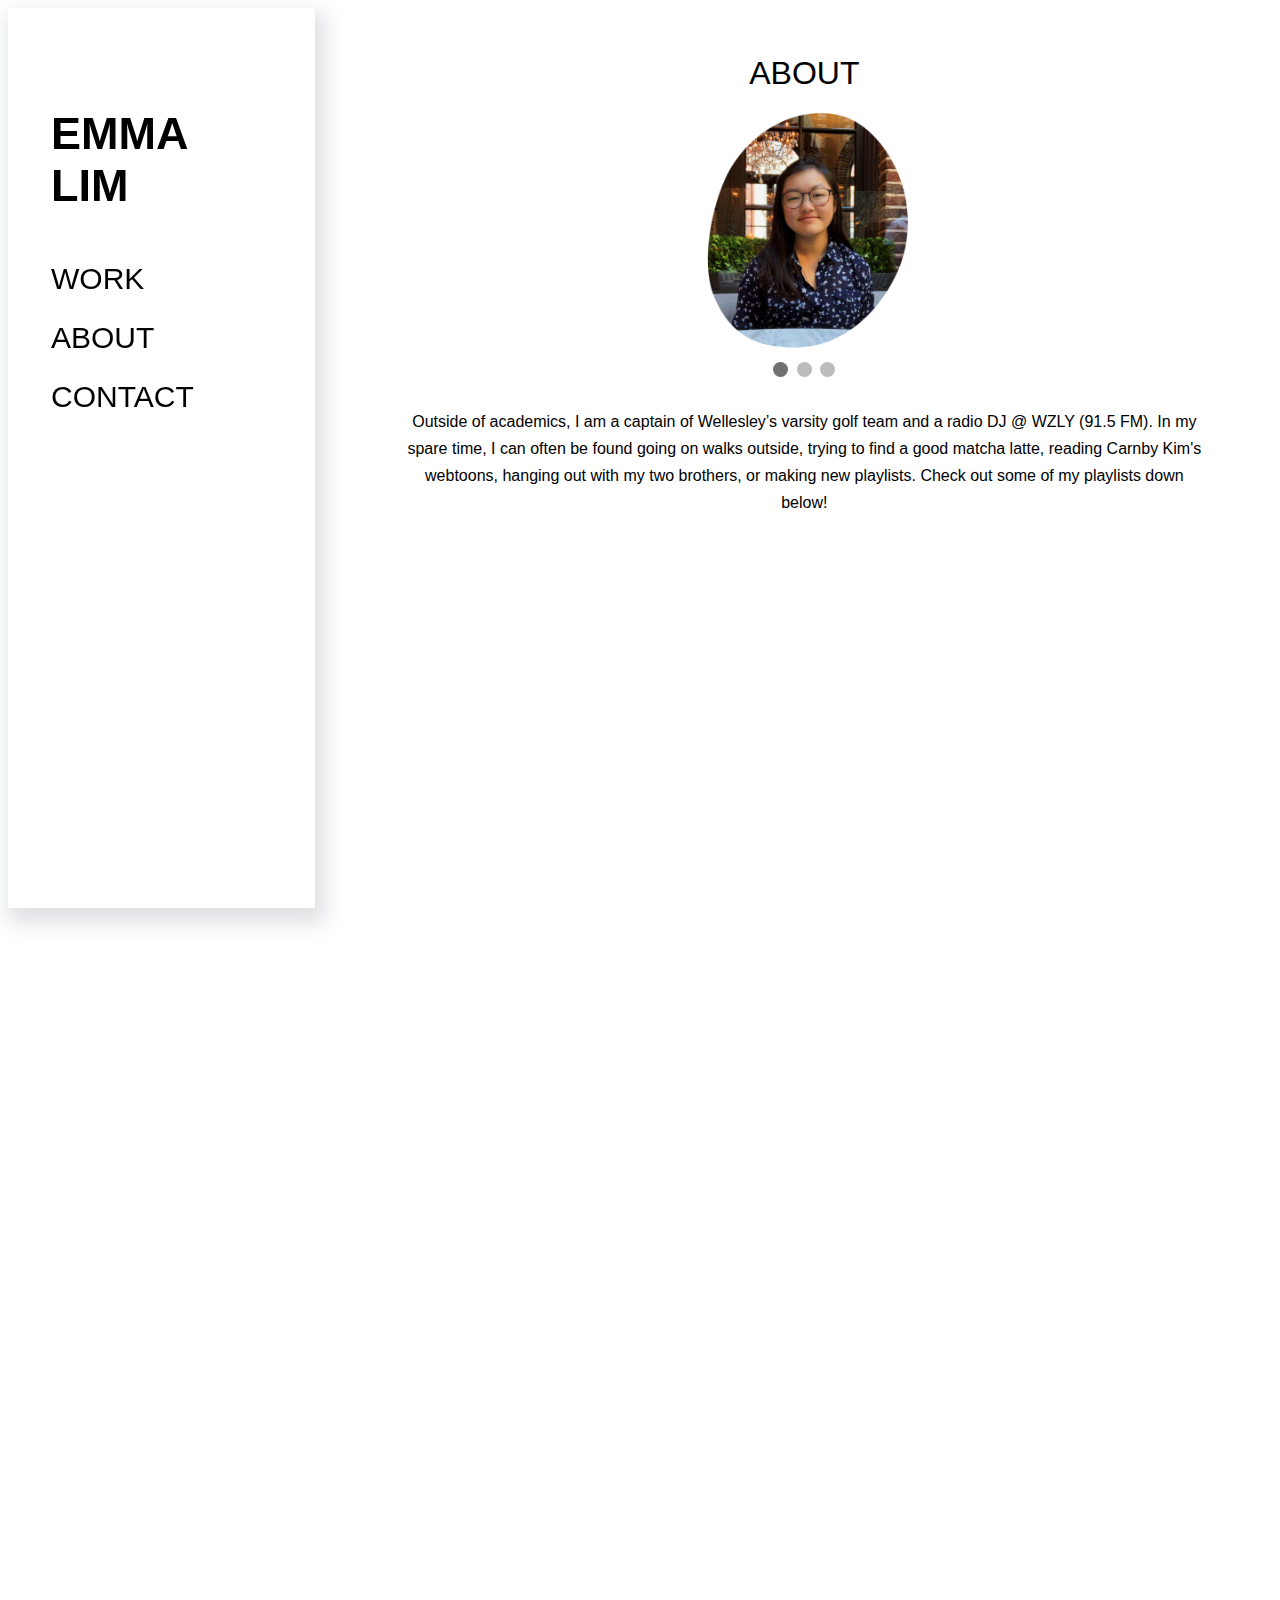
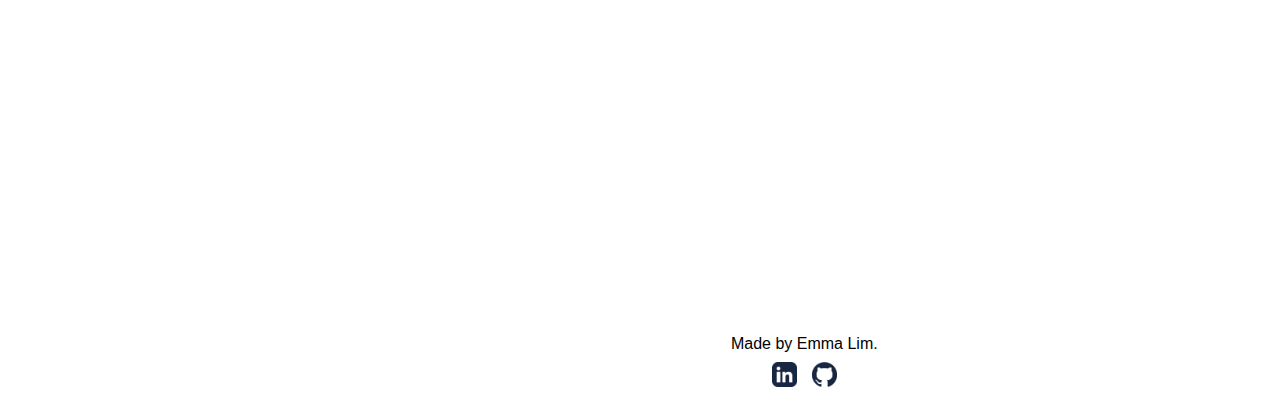
==== about.html @ c3801cea "update font to Lato, move style.css to css folder" ====
<!doctype html>
<html lang="en">
    <head>
        <meta charset="utf-8">
        <meta name="viewport" content="width=device-width, initial-scale=1">
        <link href="css/style.css" rel="stylesheet">  
        <link href="css/switch.css" rel="stylesheet">
        <link href="css/slideshow.css" rel="stylesheet">
        <link rel="icon" type="image/x-icon" href="images/favicon.png">
        <link href="https://fonts.googleapis.com/css2?family=Lato:wght@400;700&display=swap" rel="stylesheet">
        
        <title>ABOUT</title>
    </head>
    <body>
      
        <nav>
            <div class="navBar">
                <div id="logo">
                    <h3 style="font-size: 45px;"><a href="index.html">EMMA LIM</a></h3>
                    <div class="dropdown">
                        <button class="navButton" onclick="toggleNav()"><img id="mobileNav" src="images/navButton.png" style="width: 50px;"></button>
                        
                        <div id="dropdownMenu">
                            <div id="menuItem"><a id="dropdownContent" href="work.html">WORK</a></div>
                            <div id="menuItem"><a id="dropdownContent" href="about.html">ABOUT</a></div>
                            <div id="menuItem">
                            <a id="dropdownContent" href="https://www.linkedin.com/in/lim-emma">CONTACT</a></div>
                        </div>
                    
                    </div>
                    
                </div>

                <div id="navItems">
                    <div id="page"><a href="work.html">WORK</a></div>
                    <div id="page"><a href="about.html">ABOUT</a></div>
                    <div id="page"><a href="https://www.linkedin.com/in/lim-emma">CONTACT</a></div>
                </div>
                
            </div>   
        </nav>
      
        
        <main class="content">
            
            <h1 style="text-align:center">ABOUT</h1>
            
            <div class="bio">
                
                <!--slideshow code-->
                <div class="slideshow-container">
                    <div class="slides">
                        <img src="images/about/emma6.png" alt="Emma" style="max-width: 15rem;">
                    </div>
                    <div class="slides">
                        <img src="images/about/emma7.png" alt="Emma golfing" style="max-width: 15rem;">
                    </div>
                    <div class="slides">
                        <img src="images/about/emma1.png" alt="Emma DJ-ing" style="max-width: 15rem;">
                    </div>
                
                </div>
                
                <!--dots/circles for slideshow-->
                <div style="text-align: center; padding-top: 5px;">
                    <span class="dot" onclick="currentSlide(1)"></span>
                    <span class="dot" onclick="currentSlide(2)"></span>
                    <span class="dot" onclick="currentSlide(3)"></span>
                </div>
                
                
                
                <div id="bioText">
                    <p>Outside of academics, I am a captain of Wellesley’s varsity golf team and a radio DJ @ WZLY (91.5 FM). In my spare time, I can often be found going on walks outside, trying to find a good matcha latte, reading Carnby Kim's webtoons, hanging out with my two brothers, or making new playlists. Check out some of my playlists down below!</p>   
                </div>
                
                
                
                   
                <div id="bioText">
                    
                    <!--music playlists-->
                    <iframe allow="autoplay *; encrypted-media *; fullscreen *; clipboard-write" frameborder="0" height="450" style="width:100%;max-width:660px;overflow:hidden;background:transparent;" sandbox="allow-forms allow-popups allow-same-origin allow-scripts allow-storage-access-by-user-activation allow-top-navigation-by-user-activation" src="https://embed.music.apple.com/us/playlist/horizontal/pl.u-8aAVe9lUo16pZgZ"></iframe>
                    <iframe allow="autoplay *; encrypted-media *; fullscreen *; clipboard-write" frameborder="0" height="450" style="width:100%;max-width:660px;overflow:hidden;background:transparent;" sandbox="allow-forms allow-popups allow-same-origin allow-scripts allow-storage-access-by-user-activation allow-top-navigation-by-user-activation" src="https://embed.music.apple.com/us/playlist/semester-5-wellesley/pl.u-GgA5bx6FZXk5r9r"></iframe>
                    <iframe allow="autoplay *; encrypted-media *; fullscreen *; clipboard-write" frameborder="0" height="450" style="width:100%;max-width:660px;overflow:hidden;background:transparent;" sandbox="allow-forms allow-popups allow-same-origin allow-scripts allow-storage-access-by-user-activation allow-top-navigation-by-user-activation" src="https://embed.music.apple.com/us/playlist/65-f-and-sunny/pl.u-jV89BKDFdNg4VZV"></iframe>
                </div>

            </div>
            
            <div class="footer">
                <p>Made by Emma Lim.</p>
                <a class="social-icons" href="https://www.linkedin.com/in/lim-emma" target="_blank" style="padding-right:10px"><img src="images/footer/linkedin.png" style="max-width: 25px" alt="github"></a>
                <a class="social-icons" href="https://github.com/emmalim" target="_blank"><img src="images/footer/github.png" style="max-width: 25px" alt="github"></a>
            </div>
        </main>
      
        
        <script src="javascript/autoSlideshow.js"></script>
        <script src="javascript/portfolio.js"></script>
    </body>
</html>
---- css/style.css ----
/* Filename: style.css
   Author: Emma Lim
   Date Modified: October 25, 2022
*/

/*ALL PAGES IN ALL FORMATS-------------------------------------------------------*/
* {
    box-sizing: border-box;
}
    
.col-1{width: 8.33%;}
.col-2{width: 16.66%;}
.col-3{width: 25%;}
.col-4{width: 33.33%;}
.col-5{width: 41.66%;}
.col-6{width: 50%;}
.col-7{width: 58.33%;}
.col-8{width: 66.66%;}
.col-9{width: 75%;}
.col-10{width: 83.33%;}
.col-11{width: 91.66%;}
.col-12{width: 100%;}

[class*="col-"] {
    float: left;
}

.row::after {
    content: "";
    clear: both;
    display: table;
}

body {
    color: black;
    background-color: white;
    padding: 0;
    font-family: 'Lato', 'Helvetica', sans-serif;

}

main {
    width: 100%;
    float: right; 
    font-size: 1rem;
    margin-right: 0;
}

.flex-container {
    display: flex;
    flex-direction: row;
    column-count: 2;
}

/*EDITING TEXT-----------------------------------------------EDITING TEXT*/
a{
    text-decoration: none;
    color: black;
}

a:hover{
    text-decoration: underline;
}

h1{
    font-weight: normal;
}

h4{
    font-size: 1.15em;
    margin-bottom: 0.2em;
    margin-top: 0;
}

#textLink{
    color: blue;
}

/*NAV BAR----------------------------------------------------------------------*/
nav {
    font-family: "Inter", "Helvetica", sans-serif;
    width: 100%;
    box-shadow: 0px 10px 20px 0px #dee0e3;
    
}

.navBar {
    padding-left: 2%;
    height: 10%;
    font-size: 30px;
}

.navBar h3 {
    margin: 0;
    float: left;
}
 
#navItems{
    display: none;
}

#mobileNav{ /*img of the three lines in top right corner*/
    display: inherit;
    padding-right: 2%;
    padding-top: 1%;
    margin: 0;
}

.navButton{ /*the navbar button for mobile*/
    background-color: white;
    border: none;
    cursor: pointer;
}

.dropdown{ /*container for button and dropdown menu*/
    display: inline-block;
    position: relative;
    float: right;
}

#dropdownMenu{ /*the actual dropdown menu (hidden by default)*/
    display: none;
    position: absolute;
    padding-top: 8%;
    background-color: white;
    padding: 16px;
    right: 0;
    box-shadow: 0px 10px 10px 0px #dee0e3;
    z-index: 10;
}

#dropdownMenu a{ /*links in the dropdown menu*/
    display: block;
    text-align: right;
    padding-bottom: 15px;
}

/*
.dropdown:hover .dropdownMenu {
  display: block;
}
*/

.show {display:block;} /*show the menu*/

/*.nav {
    margin-top: 25%;
}*/

/*.nav div{
    list-style: none;
    margin-bottom: 10%;
}*/

#page{
    margin-bottom: 8%;
    width: 25%;
}

#pageTitle{
    text-align:center; 
    margin-bottom: 4%;
}

/*ABOUT PAGE-------------------------------------------------------------------*/
#indexPic{
    padding: 0;
    margin: auto;
    text-align: center;
    width: 85%;
}

#indexText{
    margin: auto;
    line-height: 1.7em;
}


#bioPic{
    padding:0;
    margin:0;
    text-align: center;
}

#bioText{
    margin-top: 3%;
    padding-left: 5%;
    padding-right: 5%;
    text-align: center;
    float: center;
    line-height: 1.7em;
}


#playlists{
    padding-left: 5%;
    padding-right: 5%;
    text-align: center;
    float: center;
}

#slideCaptions{
    font-size: 0.85rem;
    text-align: center;
    font-style: italic;
}

#captions{
    text-align: center;
    margin-bottom: 0.5em;
}

/*WORK PAGE--------------------------------------------------------------------*/
#projPic{
    margin: auto;
    text-align: center;
}

#projCard img {
    width: 100%;
}

#projPicMobile {
    display: inline-block;
    text-align: center;
}

#projPicDesktop {
    display: none;
}

#projCard img:hover {
    opacity: 0.5;
}

#projText{
    margin: auto;
    font-size: 1.5rem;
    text-align: center;
    padding-bottom: 5%;
}

#projText h3 {
    margin-bottom: 0;
}

#projText subtitle{
    font-size: 1rem;
}

#projCard{
    margin-bottom: 2%;
    align-items: center;
}

#projType {
    display: flex;
    text-align: center;
    margin-left: 5%;
    margin-right: 5%;
    margin-bottom: 5%;
}

.thumbnail{
    width: 70%;
}

.content{
    padding-top: 2%;
}

#projPreview {
    display: flex;
    text-align: center;
    margin-top: 5%;
}


#projInfo{
    padding: 5%;
    padding-top: 2%;
    line-height: 1.7em;
}

#projInfo h3{
    font-size: 1.5rem;
    margin-top: 1.5em;
    margin-bottom: 0.5em;
}


.develop{
    padding-bottom: 2%;
}


.develop p{
    margin-bottom: 2%;;
    margin-top: 0;
}

.desc{
    margin-bottom: 3%;
    max-width: 80%;
    padding-left: 2%;
}

/*tried to change the work gallery image on hover, this isn't working though*/
#testBlock{
    background-image: url("/images/work/VR/gallery_VR_0") no-repeat;
}

#testBlock:hover{
    background-image: url("/images/work/VR/gallery_VR_1") no-repeat;
}

li{
    margin-bottom: 1%;;
}

/*FOOTER-----------------------------------------------------------------------*/
.footerText{
    font-size: 1rem;
    position: relative;
    margin-left: 2%;
    margin-top: 5%;
    max-height: 50px;
}

.footer{
    text-align: center;
    margin-top: 2%;
    margin-bottom: 5%;
}

.footer p{
    margin-bottom: 1%;
}

/*FLEX CONTAINER---------------------------------------------------------------*/


/* Responsive layout - makes a one column layout instead of a two-column layout */
@media (max-width: 900px) {
    .flex-container {
        flex-direction: column;
    }
}

@media screen and (min-width: 900px) {
    #projPicMobile {
        display: none;
    }
    
    #projPicDesktop {
        display: block;
    }
    
    #indexSpacer{
        display: block;
    }
}

@media screen and (min-width:796px){ /*larger than phone*/
    
    nav {
        font-family: "Inter", "Helvetica", sans-serif;
        font-size: 30px;
        width: 24%;
        float: left;
        position: fixed;
        box-shadow: 5px 10px 20px 5px #dee0e3;
        height: 100%;
    }

    .navBar {
        padding-top: 100px;
        margin-left: 12%;
        height: 100%;
    }
    
    .navBar h3 {
        margin-bottom: 50px;
    }

    
    #logo {
        width: 80%;
    }
    
    .nav div{
        list-style: none;
        margin-bottom: 10%;
    }

    #page{
        margin-bottom: 25px;
    }

    .footer{
        text-align: center;
        margin-top: 2%;
        margin-bottom: 2%;
    }

    
    /*.left {
        width: 20%;
        float: left;
    }*/
    
    main {
        width: 70%;
        float: right; 
        margin-right: 2%;
        padding: 0;
        font-family: "Helvetica", "Arial", sans-serif;
        font-size: 1rem;
    }
    
    #indexPic{
        max-width: 45%;
    }

    
    #projPic{
        margin: 0;
        text-align: none;  
    }
    
    #projCard img {
        max-width: 80%;
    }
    
    .thumbnail{
        width: 50%;
    }
    
    #projText{
        font-size: 2rem;
    }
    
    #navItems{
        display: contents;
    }
    
    .dropdown{
        display: none;
    }
    
    #projPicDesktop{
        text-align: center;
    }
    
    .slideshow-container{
        width: 65%;
    }
    
    
}

@media screen and (min-width: 651px and max-width:  795px){
    #video iframe{
        width: 400px;
        height: 225px;
    }
    
}

@media screen and (max-width: 600px) {
    #video iframe{
        width: 350px;
        height: 197px;
    }
    
}
---- css/switch.css ----
/*CSS file for toggling a switch*/
#switch-container{
    align-items: center;
    width: 100%;
    display: inline-block;

}

.switch-container img{
    bottom: 0;
}

.switch{
    position: relative;
    display: inline-block;
    width: 80px;
    padding-bottom: 15px;
    margin-bottom: 5px;
}

.switch input{
    opacity: 0;
    width: 0;
    height: 0;
}

.slider{
    position: absolute;
    cursor: pointer;
    top: 0;
    left: 0;
    right: 0;
    bottom: 0;
    background-color: #fc3c44;
    transition: 0.4s;
}

.slider:before{
    position: absolute;
    content: "";
    height: 26px;
    width: 26px;
    left: 4px;
    bottom: 4px;
    background-color: white;
    transition: 0.4s;
}

input:checked + .slider{
    background-color: #1DB954;
}

input:focus + .slider{
    box-shadow: 0 0 1px #1DB954;
}

input:checked + .slider:before{
    transform: translateX(46px);
}

.slider.round{
    border-radius: 34px;
}

.slider.round:before{
    border-radius: 50%;
}
---- css/slideshow.css ----
/*SLIDESHOW-------------------------------------------------------------------*/
.slideshow-container{
    position: relative;
    margin: auto;
}

.slides {
    display: none;
    margin: auto;
    text-align: center;
}


.prevButton, .nextButton{
    cursor: pointer;
    position: absolute;
    top: 50%;
    width: auto;
    padding: 16px;
    font-size: 1.5rem;
}

.nextButton{
    right: 0;
}

.dot{
    cursor: pointer;
    height: 15px;
    width: 15px;
    margin: 0 2px;
    background-color: #bbb;
    display: inline-block;
    border-radius: 50%;
    transition: background-color 0.6s ease;
}

.active, .dot:hover {
    background-color: #717171;
}
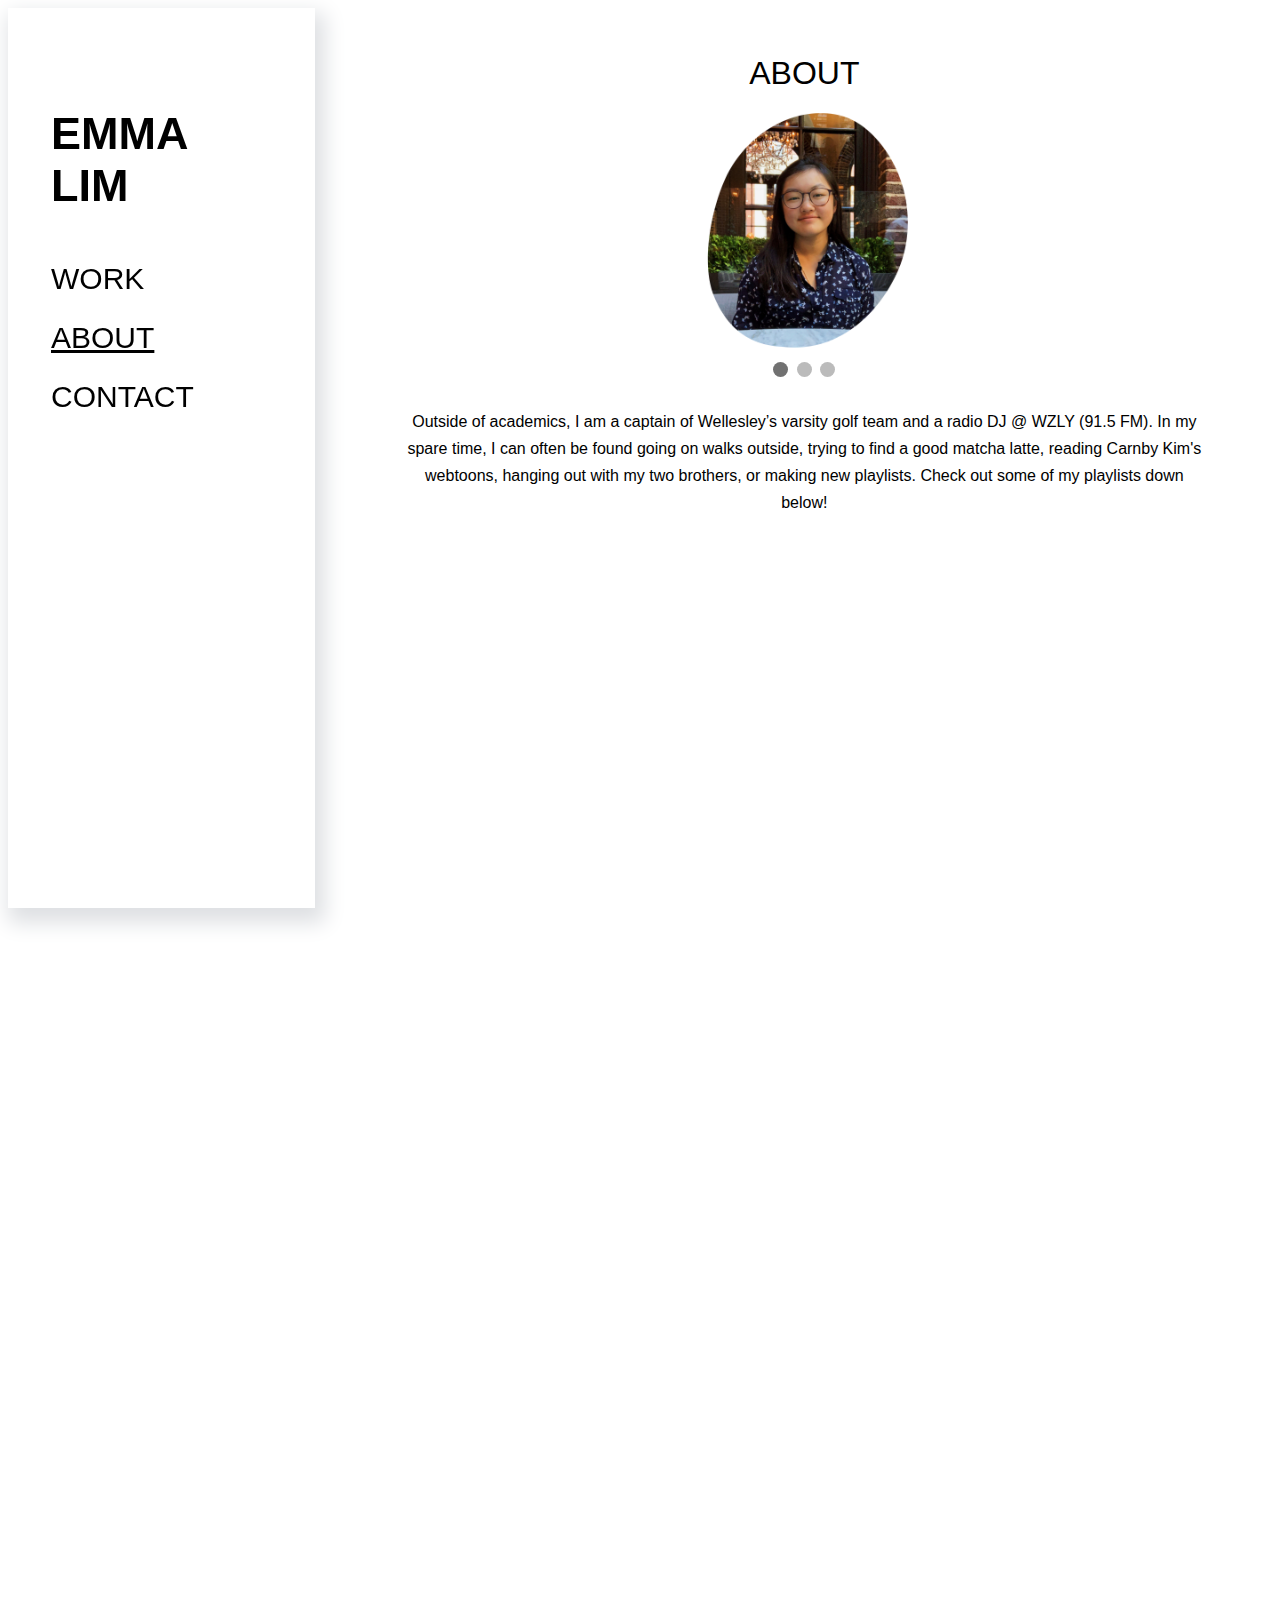
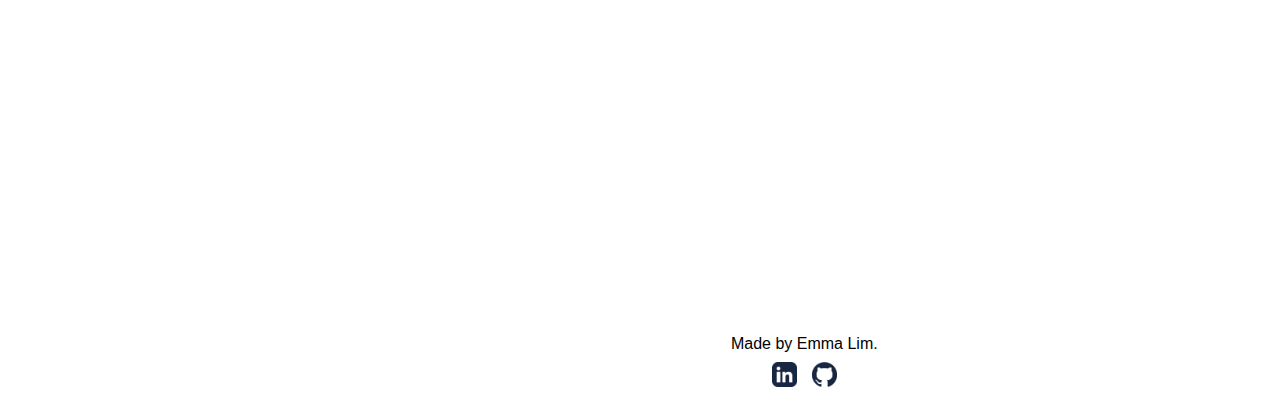
==== commit b2b29dc3: "combine work and index pages" ====
--- a/about.html
+++ b/about.html
@@ -32,8 +32,8 @@
                 </div>
 
                 <div id="navItems">
-                    <div id="page"><a href="work.html">WORK</a></div>
-                    <div id="page"><a href="about.html">ABOUT</a></div>
+                    <div id="page"><a href="index.html">WORK</a></div>
+                    <div id="page"><a href="about.html" style="text-decoration: underline;">ABOUT</a></div>
                     <div id="page"><a href="https://www.linkedin.com/in/lim-emma">CONTACT</a></div>
                 </div>
                 
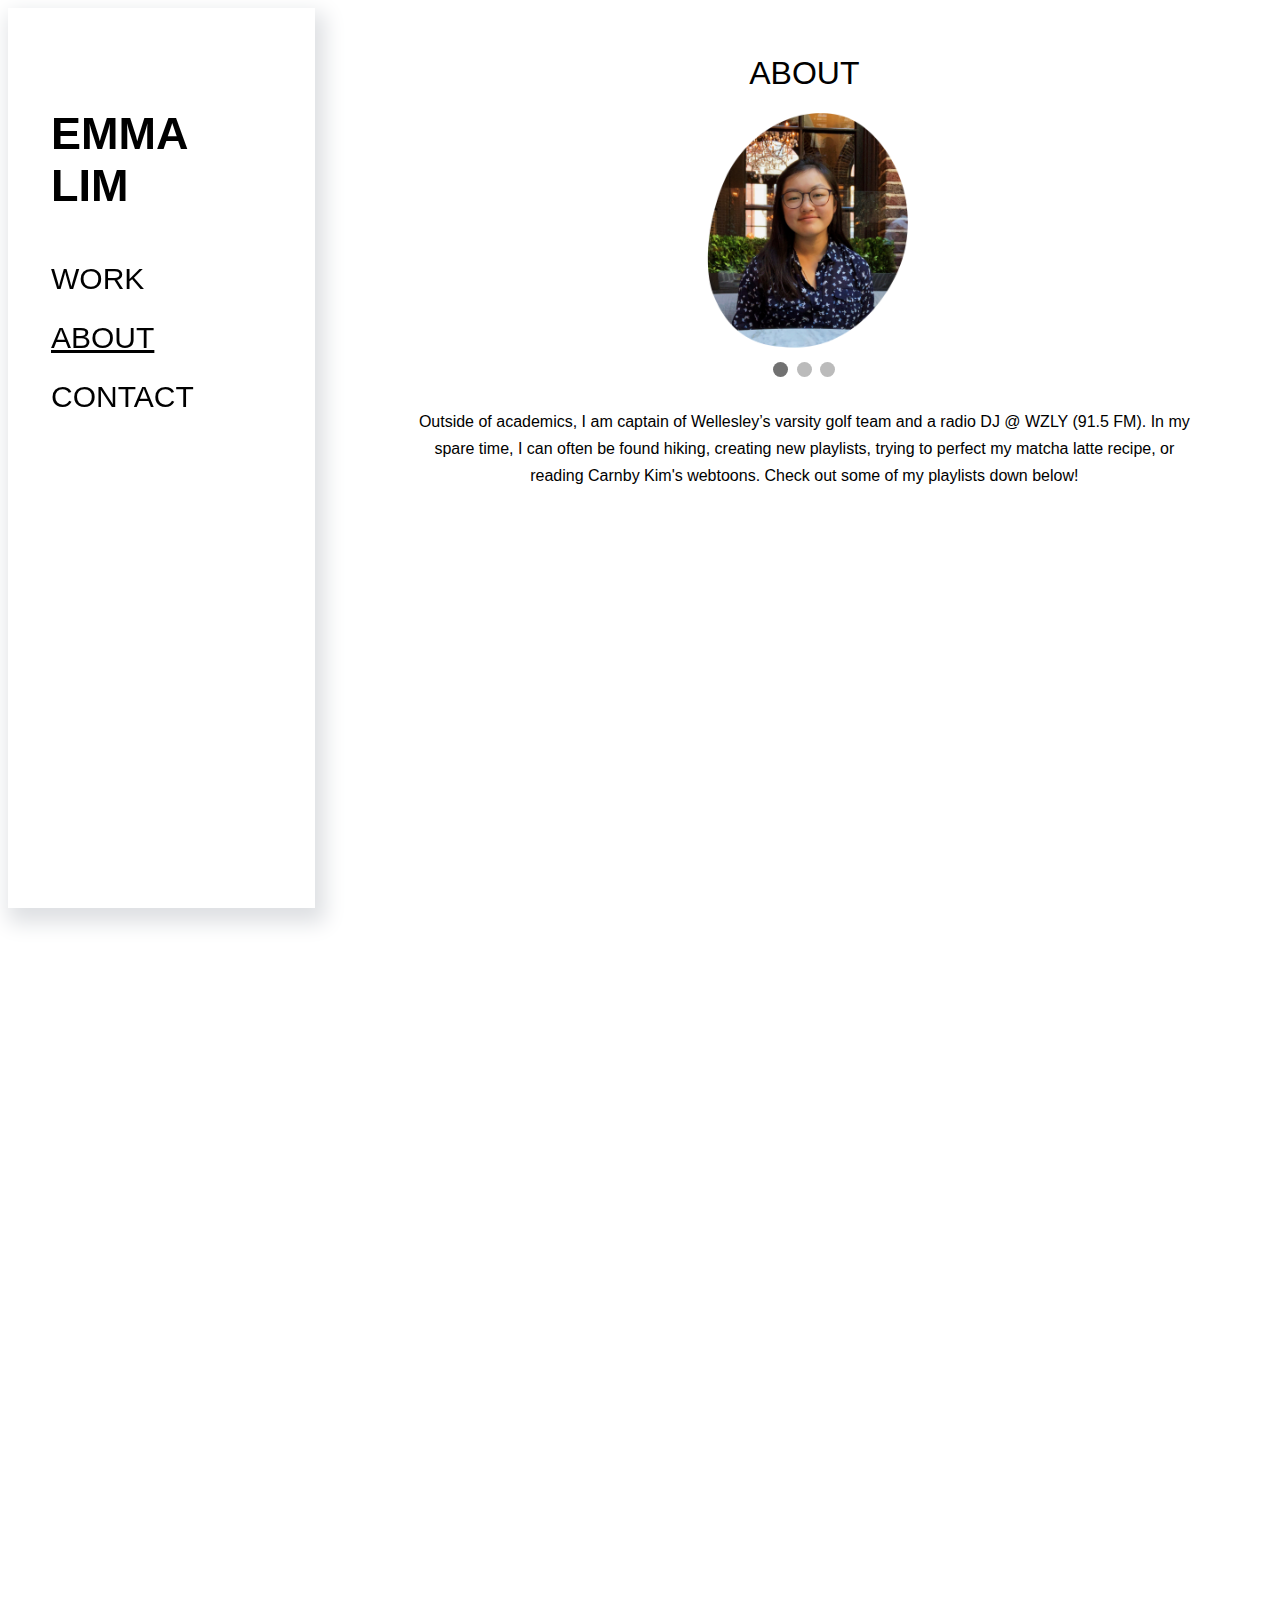
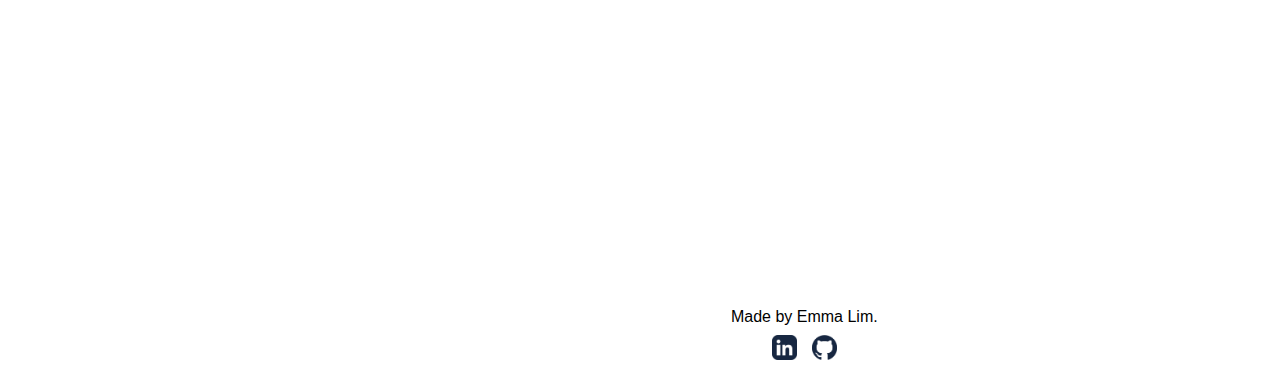
==== commit 6f5748f1: "Update font to Lato for desktop" ====
--- a/about.html
+++ b/about.html
@@ -21,8 +21,8 @@
                         <button class="navButton" onclick="toggleNav()"><img id="mobileNav" src="images/navButton.png" style="width: 50px;"></button>
                         
                         <div id="dropdownMenu">
-                            <div id="menuItem"><a id="dropdownContent" href="work.html">WORK</a></div>
-                            <div id="menuItem"><a id="dropdownContent" href="about.html">ABOUT</a></div>
+                            <div id="menuItem"><a id="dropdownContent" href="index.html">WORK</a></div>
+                            <div id="menuItem"><a id="dropdownContent" href="about.html" style="text-decoration:underline;">ABOUT</a></div>
                             <div id="menuItem">
                             <a id="dropdownContent" href="https://www.linkedin.com/in/lim-emma">CONTACT</a></div>
                         </div>
@@ -71,7 +71,7 @@
                 
                 
                 <div id="bioText">
-                    <p>Outside of academics, I am a captain of Wellesley’s varsity golf team and a radio DJ @ WZLY (91.5 FM). In my spare time, I can often be found going on walks outside, trying to find a good matcha latte, reading Carnby Kim's webtoons, hanging out with my two brothers, or making new playlists. Check out some of my playlists down below!</p>   
+                    <p>Outside of academics, I am captain of Wellesley’s varsity golf team and a radio DJ @ WZLY (91.5 FM). In my spare time, I can often be found hiking, creating new playlists, trying to perfect my matcha latte recipe, or reading Carnby Kim's webtoons. Check out some of my playlists down below!</p>   
                 </div>
                 
                 
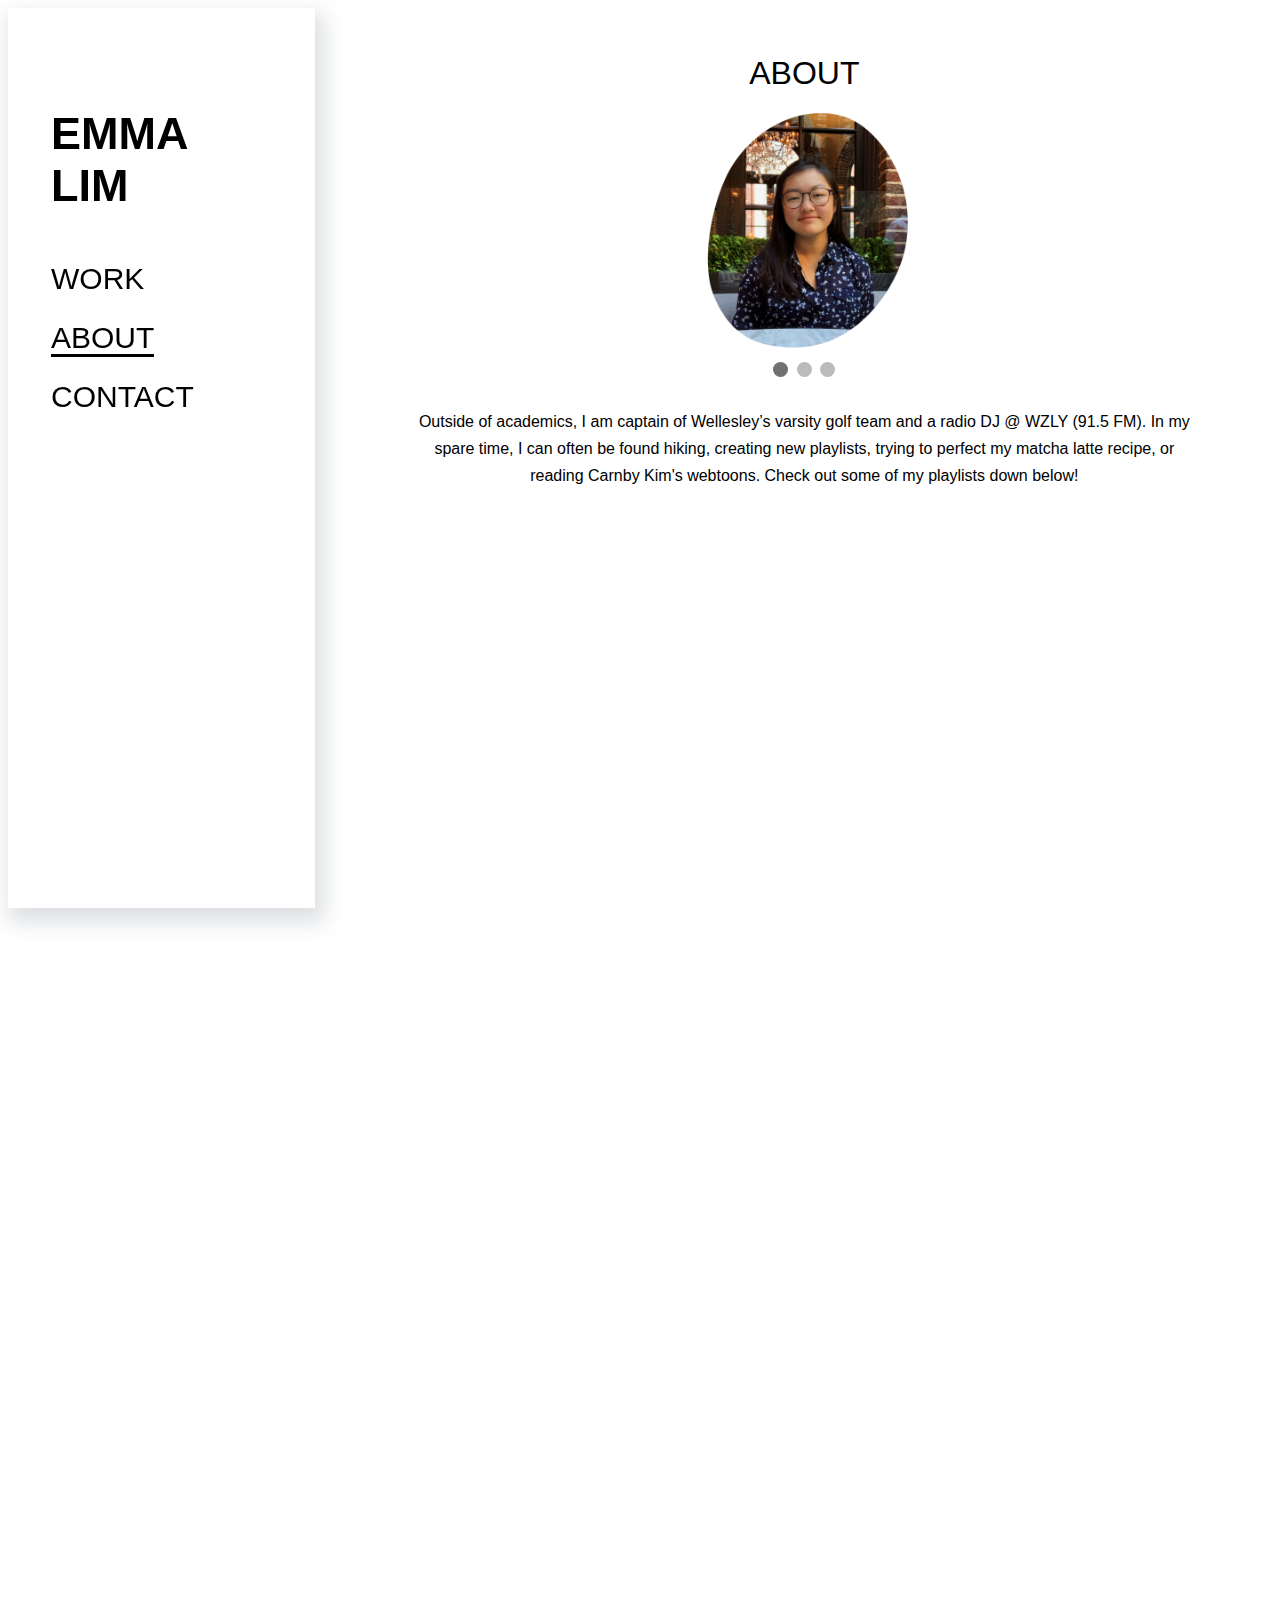
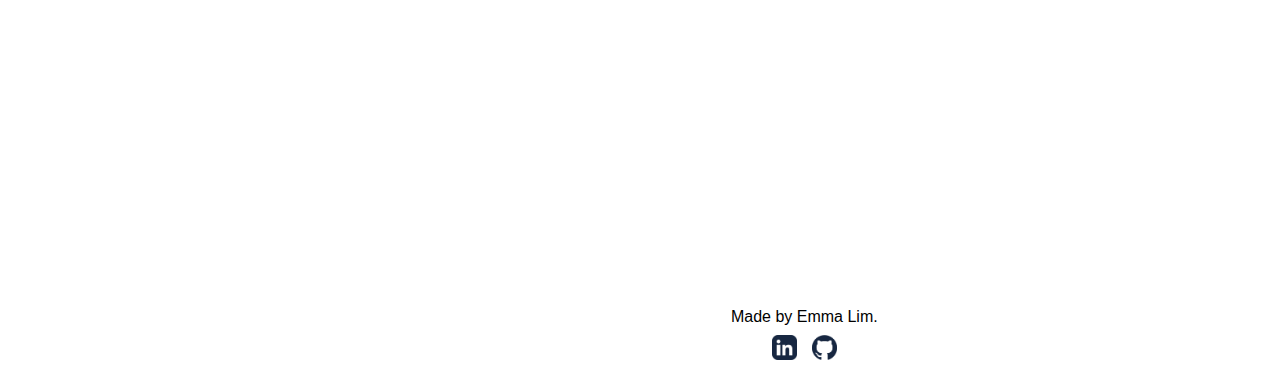
==== commit 31373ac7: "Nav hover, page heading separator, proj card lines" ====
--- a/about.html
+++ b/about.html
@@ -33,7 +33,7 @@
 
                 <div id="navItems">
                     <div id="page"><a href="index.html">WORK</a></div>
-                    <div id="page"><a href="about.html" style="text-decoration: underline;">ABOUT</a></div>
+                    <div id="page"><a href="about.html" style="border-bottom:solid;">ABOUT</a></div>
                     <div id="page"><a href="https://www.linkedin.com/in/lim-emma">CONTACT</a></div>
                 </div>
                 
@@ -43,7 +43,7 @@
         
         <main class="content">
             
-            <h1 style="text-align:center">ABOUT</h1>
+            <h1 style="text-align:center;">ABOUT</h1>
             
             <div class="bio">
                 
@@ -63,9 +63,9 @@
                 
                 <!--dots/circles for slideshow-->
                 <div style="text-align: center; padding-top: 5px;">
-                    <span class="dot" onclick="currentSlide(1)"></span>
-                    <span class="dot" onclick="currentSlide(2)"></span>
-                    <span class="dot" onclick="currentSlide(3)"></span>
+                    <span class="dot"></span>
+                    <span class="dot"></span>
+                    <span class="dot"></span>
                 </div>
                 
                 
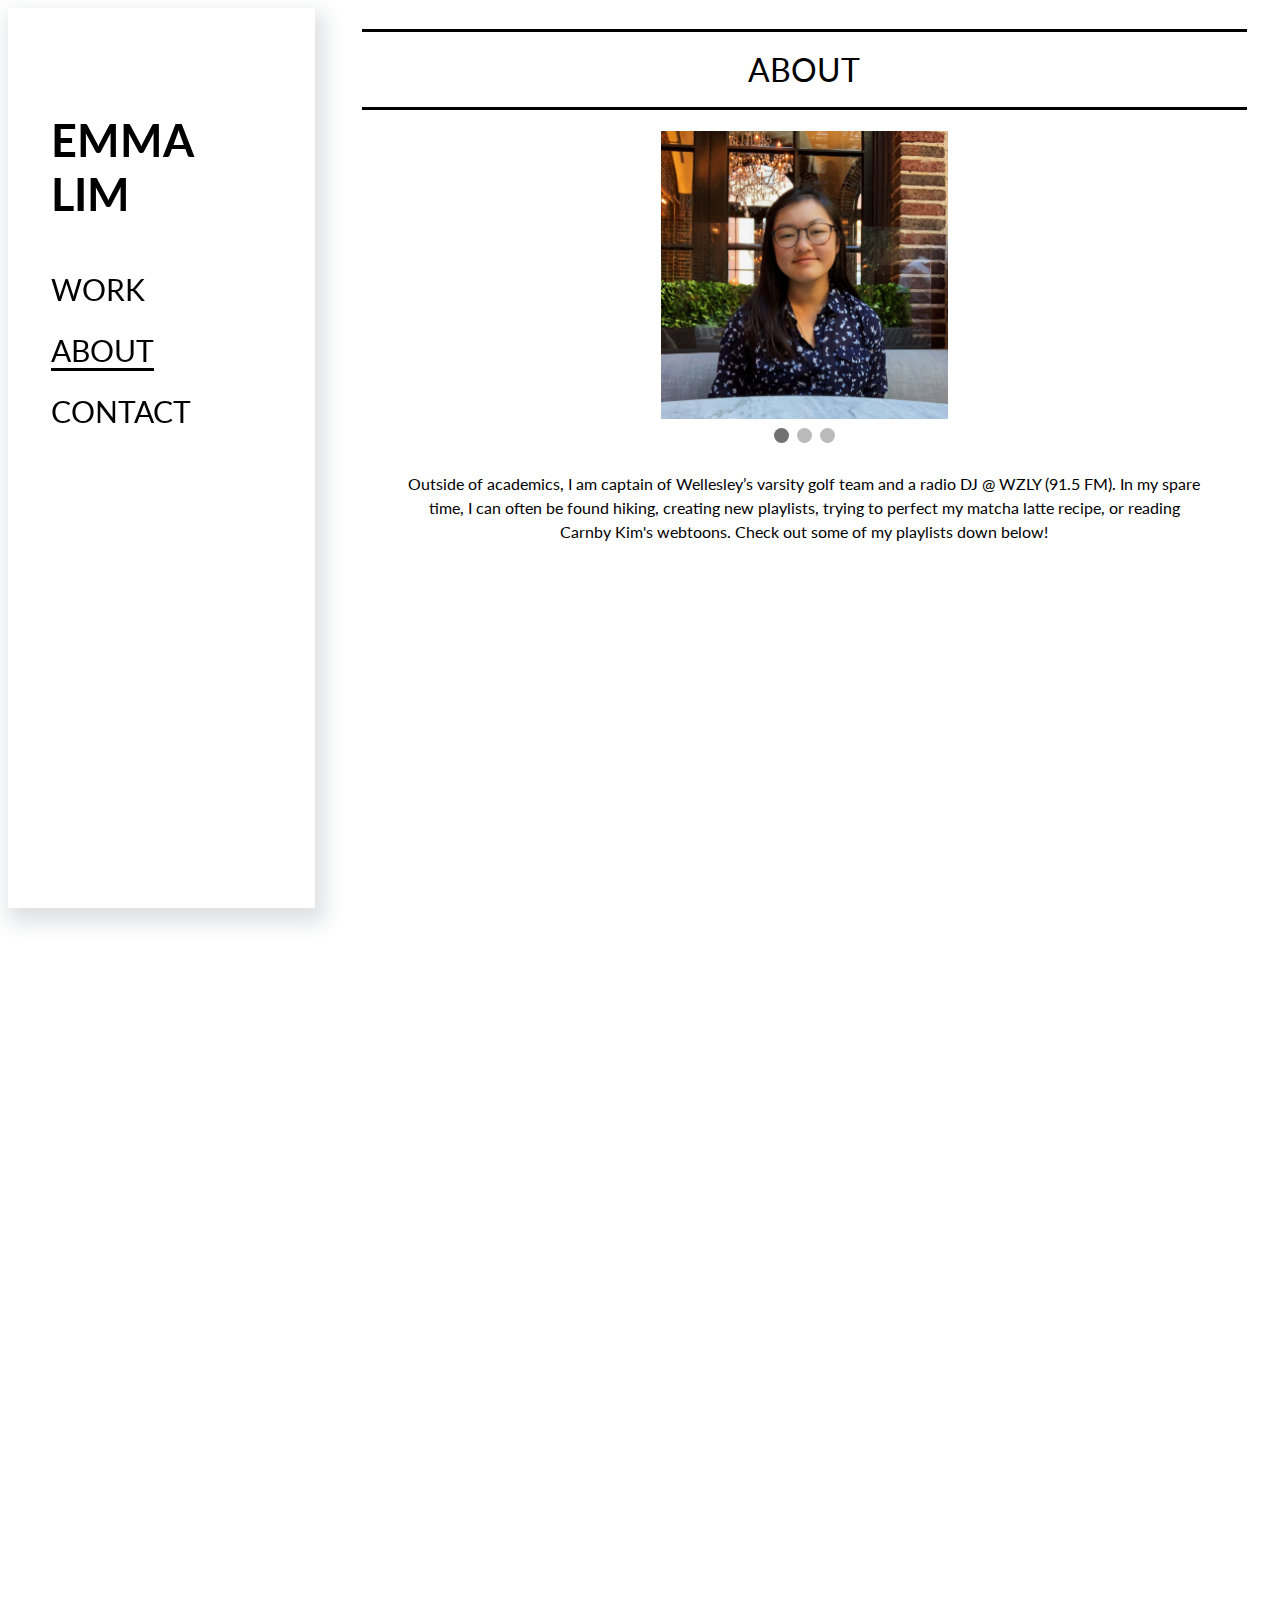
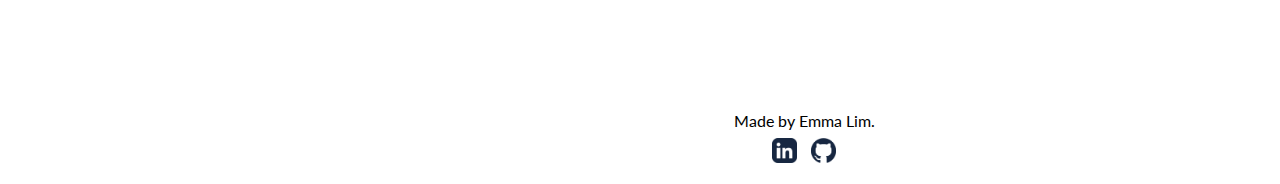
==== commit a451c687: "update images in slideshow" ====
--- a/about.html
+++ b/about.html
@@ -50,13 +50,13 @@
                 <!--slideshow code-->
                 <div class="slideshow-container">
                     <div class="slides">
-                        <img src="images/about/emma6.png" alt="Emma" style="max-width: 15rem;">
+                        <img src="images/about/EmmaLim.JPG" alt="Emma" style="max-width: 50%;">
                     </div>
                     <div class="slides">
-                        <img src="images/about/emma7.png" alt="Emma golfing" style="max-width: 15rem;">
+                        <img src="images/about/drinkingMatcha.png" alt="Emma drinking Jutaek matcha" style="max-width: 50%;">
                     </div>
                     <div class="slides">
-                        <img src="images/about/emma1.png" alt="Emma DJ-ing" style="max-width: 15rem;">
+                        <img src="images/about/hiking.png" alt="Emma on a mountain overlooking Busan" style="max-width: 50%;">
                     </div>
                 
                 </div>
@@ -80,9 +80,9 @@
                 <div id="bioText">
                     
                     <!--music playlists-->
-                    <iframe allow="autoplay *; encrypted-media *; fullscreen *; clipboard-write" frameborder="0" height="450" style="width:100%;max-width:660px;overflow:hidden;background:transparent;" sandbox="allow-forms allow-popups allow-same-origin allow-scripts allow-storage-access-by-user-activation allow-top-navigation-by-user-activation" src="https://embed.music.apple.com/us/playlist/horizontal/pl.u-8aAVe9lUo16pZgZ"></iframe>
-                    <iframe allow="autoplay *; encrypted-media *; fullscreen *; clipboard-write" frameborder="0" height="450" style="width:100%;max-width:660px;overflow:hidden;background:transparent;" sandbox="allow-forms allow-popups allow-same-origin allow-scripts allow-storage-access-by-user-activation allow-top-navigation-by-user-activation" src="https://embed.music.apple.com/us/playlist/semester-5-wellesley/pl.u-GgA5bx6FZXk5r9r"></iframe>
-                    <iframe allow="autoplay *; encrypted-media *; fullscreen *; clipboard-write" frameborder="0" height="450" style="width:100%;max-width:660px;overflow:hidden;background:transparent;" sandbox="allow-forms allow-popups allow-same-origin allow-scripts allow-storage-access-by-user-activation allow-top-navigation-by-user-activation" src="https://embed.music.apple.com/us/playlist/65-f-and-sunny/pl.u-jV89BKDFdNg4VZV"></iframe>
+                    <iframe style="border-radius:12px" src="https://open.spotify.com/embed/playlist/3wAV3VpMEsqkSXUFMTmcwF?utm_source=generator" width="70%" height="352" frameBorder="0" allowfullscreen="" allow="autoplay; clipboard-write; encrypted-media; fullscreen; picture-in-picture" loading="lazy"></iframe>
+                    <iframe style="border-radius:12px" src="https://open.spotify.com/embed/playlist/6IGRwxsPCnNvh7WJuB0nAv?utm_source=generator" width="70%" height="352" frameBorder="0" allowfullscreen="" allow="autoplay; clipboard-write; encrypted-media; fullscreen; picture-in-picture" loading="lazy"></iframe>
+                    <iframe style="border-radius:12px" src="https://open.spotify.com/embed/playlist/4einiSZbriB5QiqHTbs2U6?utm_source=generator" width="70%" height="352" frameBorder="0" allowfullscreen="" allow="autoplay; clipboard-write; encrypted-media; fullscreen; picture-in-picture" loading="lazy"></iframe>
                 </div>
 
             </div>
--- a/css/style.css
+++ b/css/style.css
@@ -58,12 +58,18 @@
     color: black;
 }
 
+
 a:hover{
     text-decoration: underline;
 }
 
+
 h1{
     font-weight: normal;
+    padding-bottom: 2%;
+    padding-top: 2%;
+    border-bottom: solid;
+    border-top: solid;
 }
 
 h4{
@@ -78,7 +84,7 @@
 
 /*NAV BAR----------------------------------------------------------------------*/
 nav {
-    font-family: "Inter", "Helvetica", sans-serif;
+    font-family: "Lato", "Helvetica", sans-serif;
     width: 100%;
     box-shadow: 0px 10px 20px 0px #dee0e3;
     
@@ -97,6 +103,11 @@
  
 #navItems{
     display: none;
+}
+
+#navItems a:hover {
+    border-bottom: solid;
+    text-decoration: none;
 }
 
 #mobileNav{ /*img of the three lines in top right corner*/
@@ -135,6 +146,7 @@
     padding-bottom: 15px;
 }
 
+
 /*
 .dropdown:hover .dropdownMenu {
   display: block;
@@ -172,9 +184,14 @@
 
 #indexText{
     margin: auto;
-    line-height: 1.7em;
-}
-
+    line-height: 1.5em;
+}
+
+#indexPage{
+    padding-bottom: 2%;
+    padding-top: 2%;
+    margin-bottom: 5%;
+}
 
 #bioPic{
     padding:0;
@@ -188,7 +205,7 @@
     padding-right: 5%;
     text-align: center;
     float: center;
-    line-height: 1.7em;
+    line-height: 1.5em;
 }
 
 
@@ -244,13 +261,21 @@
     margin-bottom: 0;
 }
 
+/*
 #projText subtitle{
+    font-size: 1rem;
+}
+*/
+
+#projText p{
     font-size: 1rem;
 }
 
 #projCard{
     margin-bottom: 2%;
     align-items: center;
+    border-bottom: dotted;
+    padding-bottom: 2%;
 }
 
 #projType {
@@ -262,12 +287,9 @@
 }
 
 .thumbnail{
-    width: 70%;
-}
-
-.content{
-    padding-top: 2%;
-}
+    width: 80%;
+}
+
 
 #projPreview {
     display: flex;
@@ -316,6 +338,15 @@
 
 li{
     margin-bottom: 1%;;
+}
+
+#viewImage {
+        width: 100%;
+    }
+
+.workHeading{
+    color:#74A12E;
+    font-family:"Oswald","Helvetica",sans-serif;
 }
 
 /*FOOTER-----------------------------------------------------------------------*/
@@ -329,7 +360,7 @@
 
 .footer{
     text-align: center;
-    margin-top: 2%;
+    padding-top: 2em;
     margin-bottom: 5%;
 }
 
@@ -364,13 +395,14 @@
 @media screen and (min-width:796px){ /*larger than phone*/
     
     nav {
-        font-family: "Inter", "Helvetica", sans-serif;
+        font-family: "Lato", "Helvetica", sans-serif;
         font-size: 30px;
         width: 24%;
         float: left;
         position: fixed;
         box-shadow: 5px 10px 20px 5px #dee0e3;
         height: 100%;
+
     }
 
     .navBar {
@@ -386,6 +418,7 @@
     
     #logo {
         width: 80%;
+        padding-top: 2%;
     }
     
     .nav div{
@@ -414,7 +447,7 @@
         float: right; 
         margin-right: 2%;
         padding: 0;
-        font-family: "Helvetica", "Arial", sans-serif;
+        font-family: "Lato", "Arial", sans-serif;
         font-size: 1rem;
     }
     
@@ -422,6 +455,10 @@
         max-width: 45%;
     }
 
+    #indexPage{
+        padding-bottom: 2%;
+        margin-bottom: 5%;
+    }
     
     #projPic{
         margin: 0;
@@ -429,8 +466,9 @@
     }
     
     #projCard img {
-        max-width: 80%;
-    }
+        max-width: 100%;
+    }
+    
     
     .thumbnail{
         width: 50%;
@@ -465,6 +503,8 @@
         height: 225px;
     }
     
+
+    
 }
 
 @media screen and (max-width: 600px) {
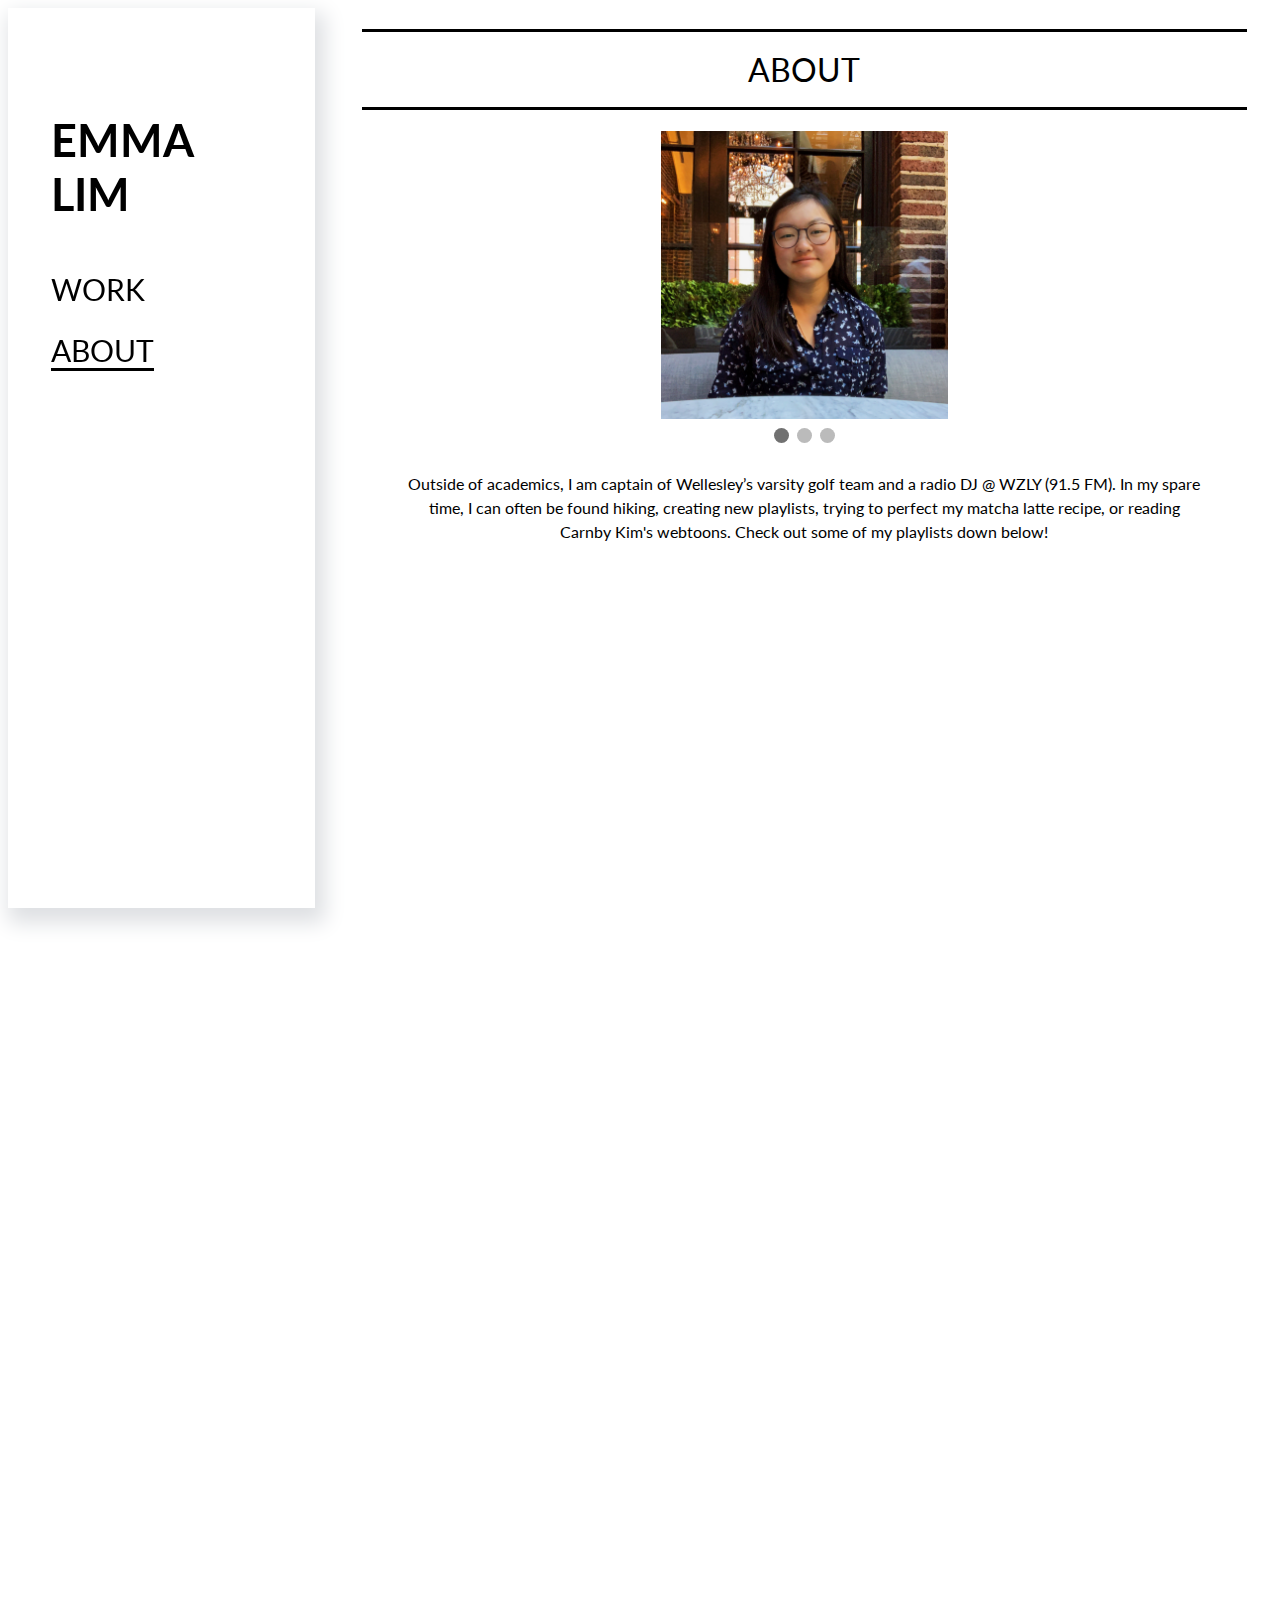
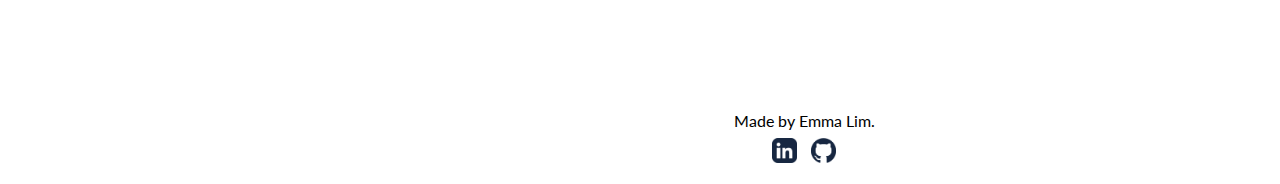
==== commit ddf8fac1: "remove contact link in nav bars" ====
--- a/about.html
+++ b/about.html
@@ -6,7 +6,7 @@
         <link href="css/style.css" rel="stylesheet">  
         <link href="css/switch.css" rel="stylesheet">
         <link href="css/slideshow.css" rel="stylesheet">
-        <link rel="icon" type="image/x-icon" href="images/favicon.png">
+        <link rel="icon" type="image/x-icon" href="images/websiteLogo.png">
         <link href="https://fonts.googleapis.com/css2?family=Lato:wght@400;700&display=swap" rel="stylesheet">
         
         <title>ABOUT</title>
@@ -23,8 +23,6 @@
                         <div id="dropdownMenu">
                             <div id="menuItem"><a id="dropdownContent" href="index.html">WORK</a></div>
                             <div id="menuItem"><a id="dropdownContent" href="about.html" style="text-decoration:underline;">ABOUT</a></div>
-                            <div id="menuItem">
-                            <a id="dropdownContent" href="https://www.linkedin.com/in/lim-emma">CONTACT</a></div>
                         </div>
                     
                     </div>
@@ -34,7 +32,6 @@
                 <div id="navItems">
                     <div id="page"><a href="index.html">WORK</a></div>
                     <div id="page"><a href="about.html" style="border-bottom:solid;">ABOUT</a></div>
-                    <div id="page"><a href="https://www.linkedin.com/in/lim-emma">CONTACT</a></div>
                 </div>
                 
             </div>   
--- a/css/style.css
+++ b/css/style.css
@@ -70,12 +70,22 @@
     padding-top: 2%;
     border-bottom: solid;
     border-top: solid;
+    font-size:2em;
+}
+
+h2{
+    font-weight: bold;
+    font-size: 2.5em;
+    margin-top:0;
+    padding-top: 5%;
 }
 
 h4{
-    font-size: 1.15em;
+    font-size: 1.5em;
     margin-bottom: 0.2em;
     margin-top: 0;
+    font-family:"Oswald","Helvetica",sans-serif;
+    font-weight:500;
 }
 
 #textLink{
@@ -312,7 +322,8 @@
 
 
 .develop{
-    padding-bottom: 2%;
+    margin-bottom: 2%;
+    padding-bottom:2%;
 }
 
 
@@ -327,6 +338,22 @@
     padding-left: 2%;
 }
 
+/*CSS for project description box*/
+.projDesc{
+    display:flex;
+    margin-bottom:5%;
+}
+.projDesc p{
+    margin:0;
+}
+
+.projDescCol{
+    width:33%; 
+    display:inline-block;
+    padding-right:10%;
+}
+
+
 /*tried to change the work gallery image on hover, this isn't working though*/
 #testBlock{
     background-image: url("/images/work/VR/gallery_VR_0") no-repeat;
@@ -341,8 +368,8 @@
 }
 
 #viewImage {
-        width: 100%;
-    }
+    width: 100%;
+}
 
 .workHeading{
     color:#74A12E;
